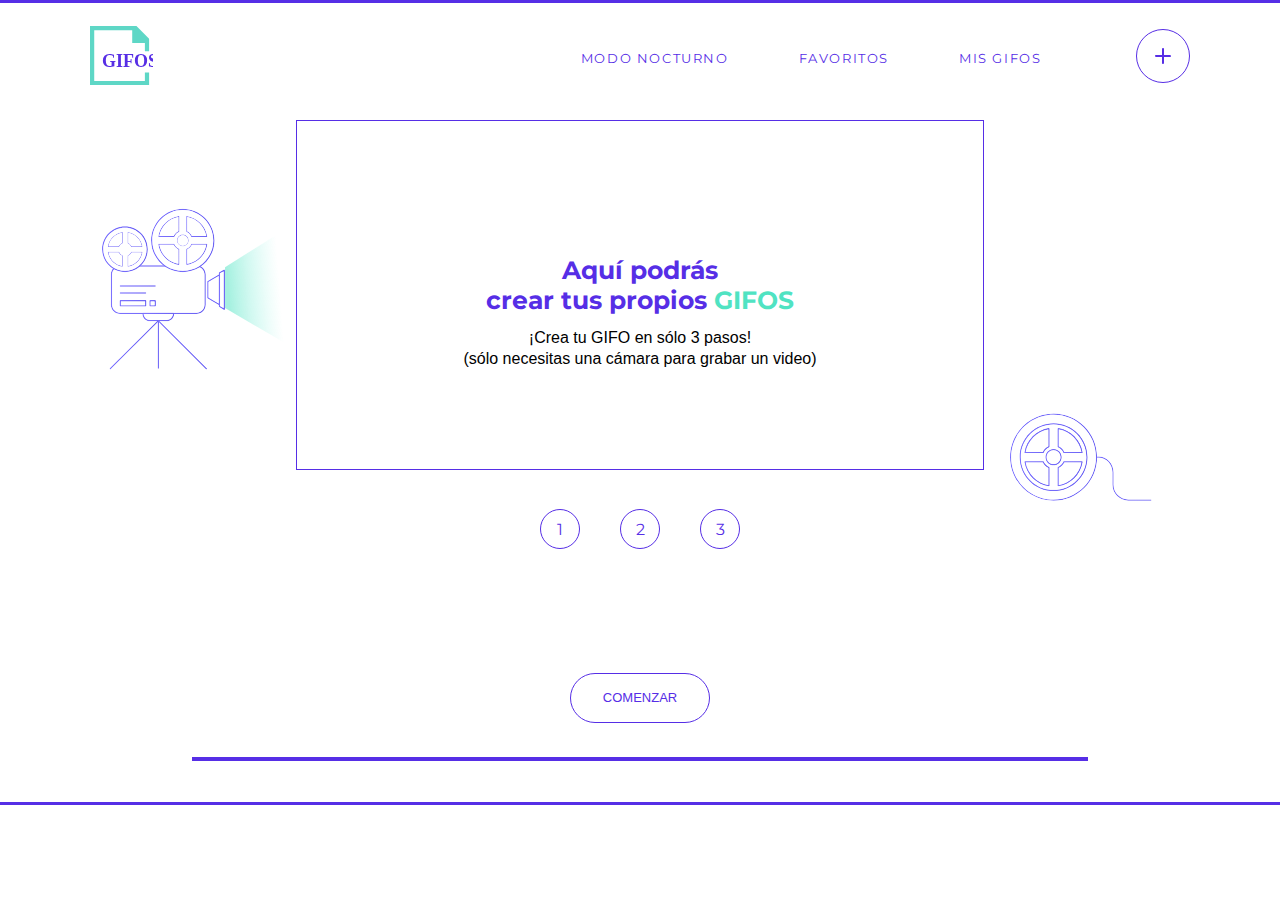
==== createGifo.html @ d7c00d46 "Added create Gifo page" ====
<!DOCTYPE html>
<html lang="en">
<head>
    <meta charset="UTF-8">
    <meta http-equiv="X-UA-Compatible" content="IE=edge">
    <meta name="viewport" content="width=device-width, initial-scale=1.0">

    <title>Document</title>
    <link rel="preconnect" href="https://fonts.googleapis.com">
    <link rel="preconnect" href="https://fonts.gstatic.com" crossorigin>
    <link href="https://fonts.googleapis.com/css2?family=Montserrat:wght@700&display=swap" rel="stylesheet">
    <link rel="stylesheet" href="styles.css">
</head>
<body>
        <header>
            <div class="container nav-bar">
                <div class="menu-imgs">
                    <a href="index.html"><img class="mob-logo-modo-noc" src="./Images/logo-mobile-modo-noct.svg" alt="home"></a>
                    <a href="index.html" class="mobile-logo"><img id="mobile-logo" src="./Images/logo-mobile.svg"
                            alt="logo"></a>
                    <a href="index.html"><img class="logo" src="./Images/logo-desktop.svg" alt="logo"></a>
                    <a href="index.html"><img class="logo-modo-noc" id="logo-modo-noc" src="./Images/Logo-modo-noc.svg"
                            alt="home"></a>
                    <img class="burger" src="./Images/burger.svg" alt="abrir menu">
                    <img class="burger-modo-noc" src="./Images/burger-modo-noct.svg" alt="abrir menu">
                    <img class="cruz" src="./Images/close.svg" alt="cerrar menu">
                    <img class="cruz-modo-noc" src="./Images/close-modo-noct.svg" alt="cerrar menu">
                </div>
        
                <div class="nav-bar-right">
                    <nav>
                        <ul class="menu">
                            <li class="modo-nocturno"><a href="#">MODO NOCTURNO</a></li>
                            <li class="modo-diurno"><a href="#">MODO DIURNO</a></li>
                            <li><a class="favoritos" href="favoritos.html">FAVORITOS</a></li>
                            <li><a class="mis-gifos" href="misgifos.html">MIS GIFOS</a></li>
                        </ul>
                    </nav>
                    <a class="plus-sign" href="./createGifo.html"><img src="./Images/button-crear-gifo.svg"
                            alt="crea tu GIFO"></a>
                    <a class="plus-sign-modo-noc" id="plus-sign-modo-noc" href="./createGifo.html"> <img
                            src="./Images/CTA-crar-gifo-modo-noc.svg" alt="crea tu GIFO"></a>
                </div>
            </div>
        </header>

            <main>
                <section id="createGifo-section">
                    <div id="camara-element">
                    <img class="camara-diurna" src="./Images/camara.svg" alt="camara">
                    <img src="./Images/camara-modo-noc.svg" alt="" class="camara-nocturna">
                    <img class="luz-camara" src="./Images/element-luz-camara.svg" alt="camara">
                    </div>
                <div id="camera-container">
                    <h5>Aquí podrás
                        </br>
                        crear tus propios <span class="gifos-verde">GIFOS</span></h5>
                        <p>¡Crea tu GIFO en sólo 3 pasos! </br>
                        (sólo necesitas una cámara para grabar un video)</p>
                </div>
                <div id="camara-second-element">
                    <img class="camara-derecha" src="./Images/pelicula.svg" alt="imagen-camara">
                    <img src="./Images/pelicula-modo-noc.svg" alt="" class="camara-derecha-nocturna">
                </div>
</section>
                <div id="camera-numbers">
                    <ul>
                        <li>1</li>
                        <li>2</li>
                        <li>3</li>
                    </ul>
                </div>
                <button id="comenzar">COMENZAR</button>
            </main>        
<script src="index.js"></script>    
</body>
</html>
---- styles.css ----
:root {
  --main-color: #562ee6;
  --main-color-hover: rgb(87, 46, 229);
  --accent-color: #50e3c2;
  --modo-nocturno-color: #37383c;
  --hover-link-color: #9cafc3;
}
* {
  margin: 0;
  padding: 0;
  box-sizing: border-box;
}
body {
  font-family: "Montserrat", sans-serif;
  margin: 0;
  border-style: solid none;
  border-color: var(--main-color);
}
.container {
  max-width: 1120px;
  margin: 0 auto;
  padding: 0 10px;
}
.container-flex {
  display: flex;
  justify-content: center;
}
nav ul {
  list-style-type: none;
  padding-right: 59.5px;
  display: flex;
  flex-direction: row;
  align-items: center;
}
.nav-bar {
  display: flex;
  justify-content: space-between;
  align-items: center;
  margin-top: 23px;
}
.nav-bar-right {
  display: flex;
  align-items: center;
}
nav li {
  letter-spacing: 0.1rem;
  font-size: 13px;
  text-align: center;
  margin: 0 25px;
}
nav li a {
  padding: 10px;
  text-decoration: none;
  color: var(--main-color);
}
nav li.active-link a {
  color: var(--hover-link-color);
}
.burger {
  display: none;
}
.burger-modo-noc {
  display: none;
}
#mobile-logo {
  display: none;
}
.plus-sign-modo-noc {
  display: none;
}
.hero-img {
  display: block;
  margin-left: auto;
  margin-right: auto;
  max-width: 339px;
  width: 100%;
  margin-top: 30px;
}
.search-icon {
  position: absolute;
  top: 29%;
  right: 8%;
  z-index: 1;
}
.search-modo-noc {
  display: none;
}
.input-wrapper {
  display: block;
  text-align: center;
  position: relative;
}
form {
  display: flex;
  justify-content: flex-start;
  align-items: center;
  text-align: center;
  padding: 0 10px;
  position: relative;
}
input {
  display: flex;
  border: none;
  max-width: 551px;
  min-height: 50px;
  border-radius: 37px;
  font-size: 16px;
  color: #9cafc3;
  line-height: 19px;
  font-family: "Roboto", sans-serif;
  padding: 0 30px;
  outline: none;
}
.search-input {
  background-color: white;
  max-width: 551px;
  text-align: left;
  margin: 0 auto;
  border: 1px solid var(--main-color);
  border-radius: 37px;
  position: relative;
}
::placeholder {
  color: var(--hover-link-color);
}
.main-gray-search {
  width: 20px;
  height: auto;
}
.dropdown-suggestions {
  color: var(--hover-link-color);
}
.list-suggestions {
  display: flex;
  align-items: center;
  list-style: none;
  padding: 5px;
  font-family: "Roboto", sans-serif;
}
.suggestions {
  margin: 20px;
  display: none;
}
.suggestions::before {
  content: " ";
  height: 1px;
  width: 90%;
  position: absolute;
  background: var(--hover-link-color);
  top: 50px;
}
.search-icon-gris {
  margin: 0;
  padding-right: 15px;
  height: auto;
}
.lupa-gris {
  margin-left: 21px;
  margin-right: 3px;
  display: none;
}
.close-search-icon {
  display: none;
}
.hero h1 {
  text-align: center;
  color: var(--main-color);
  line-height: 50px;
  margin-top: 90px;
}
.gifos-verde {
  color: var(--accent-color);
}
h3 {
  font-family: "Montserrat-Bold", sans-serif;
  font-size: 25px;
  color: var(--main-color);
  text-align: center;
  line-height: 30px;
}
p {
  font-family: "Roboto-Regular", sans-serif;
  font-size: 18px;
  color: #000000;
  text-align: center;
  line-height: 21px;
  margin-top: 12px;
  margin-bottom: 53px;
}

h4 {
  font-family: "Montserrat-Bold", sans-serif;
  font-size: 18px;
  color: #572ee5;
  text-align: center;
  line-height: 25px;
  margin-top: 73px;
}
.trending-examples {
  font-family: "Montserrat-Medium", sans-serif;
  font-size: 16px;
  color: #572ee5;
  text-align: center;
  line-height: 25px;
  margin-top: 7px;
  margin-bottom: 95px;
}
.trending-gifos {
  margin-bottom: 45px;
}
.gif-gallery {
  background-color: #f3f5f8;
  padding-top: 67px;
  padding-bottom: 182px;
}

.gallery-images {
  display: flex;
  flex-wrap: nowrap;
  column-gap: 29px;
  margin: 0 12px;
  align-items: center;
  scroll-behavior: smooth;
  overflow: scroll;
}
.gallery-images::-webkit-scrollbar {
  visibility: hidden;
}
.gallery-img {
  min-width: 310px;
  width: 100%;
  height: 230px;
}
.hover-aumentar,
.hover-favoritos,
.hover-descargar {
  padding: 0 5px;
}
.hover-aumentar,
.hover-favoritos,
.hover-descargar:hover {
  cursor: pointer;
}
.arrow-left-modo-noc {
  display: none;
}
.arrow-right-modo-noc {
  display: none;
}
.results-container {
  display: grid;
  grid-template-columns: repeat(4, 1fr);
  grid-template-rows: auto;
  justify-content: center;
  justify-items: stretch;
  margin-top: 36px;
  grid-gap: 35px 29px;
  align-items: center;
  margin-bottom: 100px;
}
.result-template {
  position: relative;
  height: 98%;
}
.result-template:hover .overlay {
  opacity: 1;
}
.image-container {
  position: relative;
  height: 98%;
}
.image-container:hover .overlay {
  opacity: 1;
}
.imagen-prueba {
  max-width: 260px;
  max-height: 200px;
  width: 100%;
  height: 200px;
}
#results {
  max-width: 1120px;
  margin: 0 auto;
  padding: 0 10px;
}
#h1-sin-resultado {
  text-align: center;
  color: var(--main-color);
  line-height: 50px;
  margin-top: 90px;
  margin-bottom: 109px;
}
#h1-sin-resultado::before {
  content: "";
  width: 300px;
  height: 1px;
  position: absolute;
}
#img-sin-resultado {
  display: block;
  margin: 0 auto;
}
#p-sin-resultado {
  color: var(--accent-color);
  text-align: center;
  font-family: Montserrat-Bold;
  font-size: 22px;
  line-height: 25px;
  margin-top: 29px;
}

/* Overlay-effects */
.overlay {
  position: absolute;
  top: 0;
  bottom: 0;
  left: 0;
  right: 0;
  height: 100%;
  width: 100%;
  background-color: rgba(87, 46, 229, 0.6);
  color: white;
  opacity: 0;
}
.overlay-user {
  position: absolute;
  bottom: 60px;
  left: 18px;
  color: white;
  margin: 0;
  text-align: left;
}
.overlay-titulo-GIFO {
  position: absolute;
  bottom: 20px;
  left: 18px;
  color: white;
  margin: 0;
  text-align: left;
}
.overlay-links {
  position: absolute;
  right: 0;
  padding: 10px;
}
.overlay-links a {
  padding: 5px;
}

/* Modal */
.modal {
  display: none;
  position: fixed;
  top: 0;
  left: 0;
  z-index: 1;
  width: 100%;
  height: 100%;
  background-color: white;
}
.modal-content {
  display: flex;
  margin-top: 78.4px;
  align-items: center;
}
.modal-container {
  max-width: 900px;
  width: 100%;
  margin: 0 auto;
}
.close-modal {
  color: var(--main-color);
  display: block;
  text-align: right;
  margin-top: 66.4px;
}
.img-aumentada {
  max-width: 695px;
  width: 100%;
  max-height: 385px;
  height: 100%;
  display: block;
  margin: 0 auto;
}
.modal-footer-span {
  display: flex;
  flex-direction: column;
}
.modal-footer {
  display: flex;
  justify-content: space-between;
  max-width: 695px;
  width: 100%;
  margin: 27px auto;
}
.modal-footer-fav {
  border: 1px solid #ced7e1;
  padding: 8px;
  border-radius: 6px;
}
.modal-footer-fav:hover {
  opacity: 0.7;
}
.modal-footer-descargar {
  border: 1px solid #ced7e1;
  border-radius: 6px;
  padding-top: 2px;
}
.modal-footer-descargar:hover {
  opacity: 0.7;
}
.modal-user {
  font-family: "Roboto-regular", sans-serif;
  font-size: 15px;
  line-height: 18px;
}
.modal-titulo-gifo {
  font-family: "Roboto-bold", sans-serif;
  font-size: 16px;
  line-height: 19px;
}

/* Footer */
footer {
  display: flex;
  justify-content: space-between;
}
footer span {
  font-size: 13px;
  font-family: "Roboto-Regular", sans-serif;
}
.text-compartir {
  margin: 50px 17px 50px 0;
}
.rights-reserved {
  margin: 50px 0;
}
footer .footer {
  display: flex;
  justify-content: flex-start;
}
.social-media {
  display: flex;
  margin-top: 50px;
}
.socialmedia-icons {
  padding: 0 10px;
}
.modo-diurno {
  display: none;
}
.show-modo-diurno {
  display: block;
}
.hide-modo-nocturno {
  display: none;
}

/*Favoritos and Mis Gifos*/

.corazon-favoritos {
  display: block;
  margin-left: auto;
  margin-right: auto;
  margin-top: 63px;
}
.icon-fav-no-content,
.icon-gifos-no-content {
  display: block;
  margin: 110px auto 24px;
}
.text-guardar-GIFO,
.text-crear-GIFO {
  color: var(--accent-color);
  font-size: 22px;
  font-family: "Montserrat-Bold", sans-serif;
  margin-bottom: 137px;
}
div.container-favoritos {
  display: grid;
  grid-template-columns: repeat(4, 1fr);
  grid-template-rows: auto;
  justify-content: center;
  justify-items: center;
  margin-top: 36px;
  grid-gap: 35px 29px;
  margin-bottom: 78px;
}
.button-ver-mas {
  padding: 78px 0 79px 0;
  display: none;
}
.button-ver-mas button {
  background-color: white;
  font-family: "Montserrat-Bold", sans-serif;
  font-size: 13px;
  line-height: 16px;
  color: var(--main-color);
  padding: 16px 32px;
  display: block;
  margin: 0 auto;
  border: 1px solid var(--main-color);
  border-radius: 40px;
  cursor: pointer;
  margin-bottom: 79px;
}
.button-ver-mas button:hover {
  background-color: var(--main-color);
  color: white;
  transition: 20ms ease-in-out;
}
.show-btn-ver-mas {
  display: block;
}
.gallery-favoritos {
  width: 100%;
  height: auto;
}
.cruz {
  display: none;
}
.cruz-modo-noc {
  display: none;
}
.mob-logo-modo-noc {
  display: none;
}
.logo-modo-noc {
  display: none;
}
.active-link {
  color: var(--hover-link-color);
}
.icon-favoritos-hover {
  display: none;
}

/* @Media */

@media (max-width: 800px) {
  .container {
    max-width: 100%;
    margin: 0;
  }
  .container-flex {
    justify-content: center;
  }
  .results-container {
    grid-template-columns: repeat(2, 1fr);
  }
  .input-wrapper {
    display: block;
    text-align: center;
  }
  .image-container {
    max-width: 243px;
    width: 100%;
  }
  .gif-gallery {
    padding-bottom: 82px;
  }
  h4 {
    margin-top: 31px;
  }
  p {
    max-width: 333px;
    text-align: center;
    margin: 7px auto 32px;
  }
  img {
    max-width: 100%;
    height: auto;
  }
  .hero-img {
    width: 100%;
    margin: 0 auto;
  }
  form input {
    margin: 0;
    padding: 0 10px;
  }
  .menu {
    display: none;
  }
  .active {
    display: block;
    position: absolute;
    width: 100%;
    height: 100vh;
    top: 0;
    left: 0;
    background-color: rgba(86, 46, 230, 0.9);
    z-index: 2;
    font-size: 15px;
    font-family: "Montserrat-Bold", sans-serif;
    padding-top: 30px;
    margin-top: 100px;
    margin-right: 0;
  }
  .search-icon {
    position: absolute;
    top: 29%;
    right: 8%;
    z-index: 1;
  }
  .search-icons {
    display: flex;
  }
  .body-modo-nocturno .active {
    background-color: #000000;
    max-width: 100%;
  }
  .body-modo-nocturno .mob-logo-modo-noc {
    display: block;
  }
  .body-modo-nocturno .search-modo-noc {
    position: absolute;
    top: 29%;
    right: 18%;
    z-index: 1;
  }
  .body-modo-nocturno #mobile-logo {
    display: none;
  }
  .body-modo-nocturno #logo-modo-noc {
    display: none;
  }
  .body-modo-nocturno .burger-modo-noc {
    display: block;
  }
  .body-modo-nocturno .burger {
    display: block;
  }
  .body-modo-nocturno .open .burger-modo-noc {
    display: none;
  }
  .body-modo-nocturno .open .cruz-modo-noc {
    display: block;
  }
  .body-modo-nocturno #plus-sign-modo-noc {
    display: none;
  }
  .body-modo-nocturno #arrow-left-modo-noc {
    display: none;
  }
  .body-modo-nocturno #arrow-right-modo-noc {
    display: none;
  }
  .body-modo-nocturno .search-icon {
    display: none;
  }
  .social-media {
    margin-top: 0;
  }
  .text-compartir {
    margin-bottom: 22px;
  }
  .rights-reserved {
    margin-top: 46px;
    margin-bottom: 23px;
  }
  .logo {
    display: none;
  }
  a .mobile-logo,
  #mobile-logo {
    display: block;
    margin-top: 10px;
  }
  .burger {
    display: inline;
  }
  .open .burger {
    display: none;
  }
  .open .cruz {
    display: block;
  }
  .menu-imgs {
    display: flex;
    justify-content: space-between;
    padding: 20px;
  }

  nav li {
    padding: 0;
  }
  nav li a {
    padding: 20px 0;
    text-align: center;
    width: 100%;
    display: inline-block;
    text-decoration: none;
    position: relative;
    color: white;
  }
  nav li a:hover {
    color: white;
  }
  nav ul {
    z-index: -1;
    margin-top: 80px;
    padding-right: 0;
  }
  nav ul li a::after {
    content: " ";
    height: 1px;
    width: 10%;
    position: absolute;
    background: white;
    left: 50%;
    bottom: 0;
    margin: 0 auto;
    transform: translateX(-50%);
    margin: 10px 0;
  }

  .nav-bar {
    display: inline-block;
    width: 100%;
  }
  .gallery-images {
    display: flex;
    justify-content: flex-start;
    column-gap: 22px;
    overflow-x: auto;
    overflow-y: hidden;
    white-space: nowrap;
  }
  .gallery-img {
    padding: 0;
    max-width: 243px;
    height: 200px;
    width: auto;
  }

  .hero h1 {
    font-size: 25px;
    line-height: 33px;
    text-align: center;
    max-width: 80%;
    margin: 20px auto;
  }
  nav {
    padding: 0 20px;
  }
  .plus-sign {
    display: none;
  }
  .plus-sign-modo-noc {
    display: none;
  }
  .cruz-modo-noc {
    display: none;
  }
  .trending-examples {
    margin: 0 auto;
    max-width: 225px;
    text-align: center;
  }
  .arrow-icon {
    display: none;
  }
  .arrow-icon-active {
    display: none;
  }

  footer {
    flex-direction: column;
  }
  footer .footer {
    justify-content: center;
    flex-direction: column;
    align-items: center;
  }
  footer span {
    display: block;
    text-align: center;
    margin: 47px 0 23px 0;
  }
  div.container-favoritos {
    grid-template-columns: repeat(2, 1fr);
    margin: 21px 21px 78px 21px;
  }
  .button-ver-mas {
    margin-bottom: 76px;
  }
  footer a .facebook {
    padding: 0;
    padding-right: 10px;
  }
  footer a .twitter {
    margin: 0;
  }
  footer a .instagram {
    margin: 0;
  }
}

/* Modo Norturno */

.body-modo-nocturno {
  background-color: var(--modo-nocturno-color);
  border-color: black;
}
.body-modo-nocturno h1 {
  color: white;
}
.body-modo-nocturno h3 {
  color: white;
}
.body-modo-nocturno h4 {
  color: white;
}
.body-modo-nocturno p {
  color: white;
}
.body-modo-nocturno a {
  color: white;
}
.body-modo-nocturno input {
  background-color: var(--modo-nocturno-color);
}
.body-modo-nocturno ::placeholder {
  color: white;
}
.body-modo-nocturno .gif-gallery {
  background-color: #222326;
}
.body-modo-nocturno footer span {
  color: white;
}
.body-modo-nocturno .logo-modo-noc {
  display: block;
}
.body-modo-nocturno .logo {
  display: none;
}
.body-modo-nocturno .plus-sign {
  display: none;
}
.body-modo-nocturno .plus-sign-modo-noc {
  display: block;
}
.body-modo-nocturno .button-ver-mas button {
  color: white;
  background-color: transparent;
  border: 1px solid white;
}
.body-modo-nocturno .button-ver-mas button:hover {
  color: black;
  background-color: white;
}
.body-modo-nocturno .arrow-right-modo-noc {
  display: block;
}
.body-modo-nocturno .arrow-left-modo-noc {
  display: block;
}
.body-modo-nocturno .arrow-icon {
  display: none;
}
.body-modo-nocturno .arrow-icon-active {
  display: none;
}

.body-modo-nocturno .burger {
  display: none;
}
.body-modo-nocturno .cruz {
  display: none;
}
.body-modo-nocturno .cruz-modo-noc {
  display: none;
}
.body-modo-nocturno .search-icon {
  display: none;
}
.body-modo-nocturno .search-modo-noc {
  display: block;
  position: absolute;
  top: 29%;
  right: 8%;
  z-index: 1;
}
.body-modo-nocturno .search-input {
  background-color: var(--modo-nocturno-color);
  border-color: white;
}
.body-modo-nocturno .camara-diurna {
  display: none;
}
.body-modo-nocturno .camara-nocturna {
  display: block;
}
.body-modo-nocturno .camara-derecha-nocturna {
  display: block;
}
.body-modo-nocturno .camara-derecha {
  display: none;
}
.body-modo-nocturno #camera-container h5 {
  color: white;
}

/* Create GIFO */
#camera-container {
  border: solid 1px var(--main-color);
  max-width: 688px;
  max-height: 390px;
  margin: 30px auto 20px;
}
#camera-container p {
  font-size: 16px;
  margin-bottom: 100px;
}
h5 {
  color: var(--main-color);
  text-align: center;
  font-size: 25px;
  margin: 134px 0 0;
}
#camera-numbers {
  margin-bottom: 100px;
}
#camera-numbers::after {
  content: " ";
  height: 4px;
  width: 70%;
  position: absolute;
  background: var(--main-color);
  left: 50%;
  top: 83%;
  margin: 0 auto;
  transform: translateX(-50%);
  margin: 10px 0;
}
#camera-numbers li {
  list-style: none;
  width: 40px;
  height: 40px;
  color: var(--main-color);
  background-color: white;
  border: solid var(--main-color) 1px;
  border-radius: 50%;
  margin: 19px 20px 24px;
  padding: 10px;
  text-align: center;
}
#camera-numbers li:hover {
  color: white;
  background-color: var(--main-color);
  cursor: pointer;
}

#camera-numbers ul {
  display: flex;
  justify-content: center;
}
#comenzar {
  background-color: white;
  font-family: "Montserrat-Bold", sans-serif;
  font-size: 13px;
  line-height: 16px;
  color: var(--main-color);
  padding: 16px 32px;
  display: block;
  margin: 0 auto;
  border: 1px solid var(--main-color);
  border-radius: 40px;
  cursor: pointer;
  margin-bottom: 79px;
}
#comenzar:hover {
  background-color: var(--main-color);
  color: white;
  transition: 20ms ease-in-out;
}
#camara-element {
  position: absolute;
  display: flex;
  top: 25%;
  left: 8%;
}
#camara-second-element {
  position: absolute;
  right: 10%;
  bottom: -10%;
}
#createGifo-section {
  position: relative;
}
.luz-camara {
  opacity: 0.5;
}
.camara-nocturna {
  display: none;
}
.camara-derecha-nocturna {
  display: none;
}
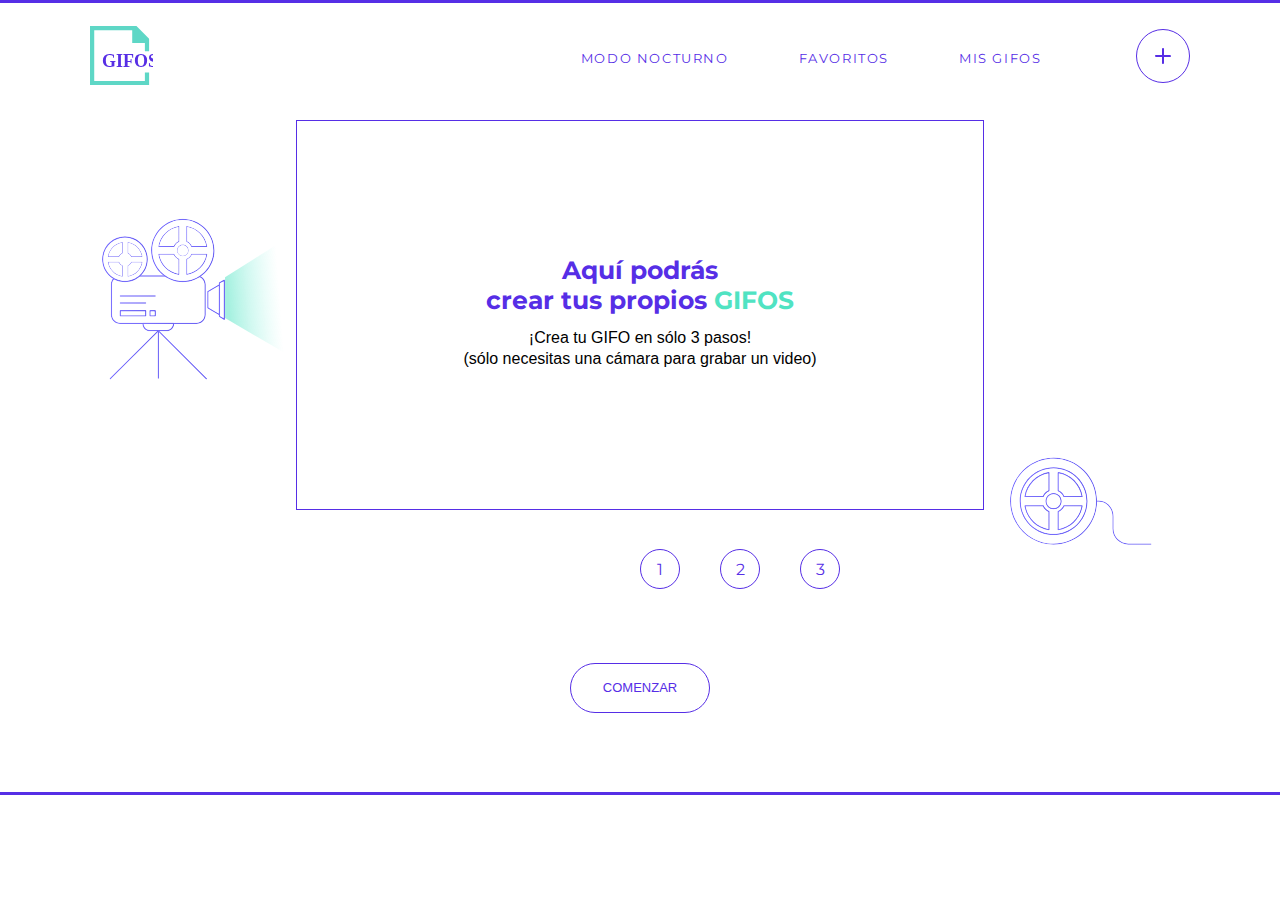
==== commit 015ba492: "working on JS for createGifo" ====
--- a/createGifo.html
+++ b/createGifo.html
@@ -52,26 +52,35 @@
                     <img class="luz-camara" src="./Images/element-luz-camara.svg" alt="camara">
                     </div>
                 <div id="camera-container">
-                    <h5>Aquí podrás
+                    <h5 id="titulo-camara">Aquí podrás
                         </br>
                         crear tus propios <span class="gifos-verde">GIFOS</span></h5>
-                        <p>¡Crea tu GIFO en sólo 3 pasos! </br>
+                        <p id="texto-camara">¡Crea tu GIFO en sólo 3 pasos! </br>
                         (sólo necesitas una cámara para grabar un video)</p>
+                        <video src="#"></video>
+                        <img src="" alt="" id="recorded-gif">
                 </div>
                 <div id="camara-second-element">
                     <img class="camara-derecha" src="./Images/pelicula.svg" alt="imagen-camara">
                     <img src="./Images/pelicula-modo-noc.svg" alt="" class="camara-derecha-nocturna">
                 </div>
 </section>
-                <div id="camera-numbers">
+                <div class="camera-numbers">
                     <ul>
-                        <li>1</li>
-                        <li>2</li>
-                        <li>3</li>
+                        <li id="number-one">1</li>
+                        <li id="number-two">2</li>
+                        <li id="number-3">3</li>
                     </ul>
+                    <div id="time-recording">
+                        <span>00:00:00</span>
+                    </div>
                 </div>
-                <button id="comenzar">COMENZAR</button>
+                <button class ="create-gif-btn" id="comenzar">COMENZAR</button>
+                <button class ="create-gif-btn" id="grabar">GRABAR</button>
+                <button class="create-gif-btn" id="finalizar">FINALIZAR</button>
+                
             </main>        
-<script src="index.js"></script>    
+<script src="createGifo.js"></script>    
+<script src="https://www.WebRTC-Experiment.com/RecordRTC.js"></script>
 </body>
 </html>--- a/styles.css
+++ b/styles.css
@@ -230,11 +230,6 @@
   min-width: 310px;
   width: 100%;
   height: 230px;
-}
-.hover-aumentar,
-.hover-favoritos,
-.hover-descargar {
-  padding: 0 5px;
 }
 .hover-aumentar,
 .hover-favoritos,
@@ -920,10 +915,13 @@
   font-size: 25px;
   margin: 134px 0 0;
 }
-#camera-numbers {
-  margin-bottom: 100px;
-}
-#camera-numbers::after {
+.camera-numbers {
+  margin-bottom: 50px;
+  display: flex;
+  justify-content: center;
+  align-items: center;
+}
+/* .camera-numbers::after {
   content: " ";
   height: 4px;
   width: 70%;
@@ -934,8 +932,8 @@
   margin: 0 auto;
   transform: translateX(-50%);
   margin: 10px 0;
-}
-#camera-numbers li {
+} */
+.camera-numbers li {
   list-style: none;
   width: 40px;
   height: 40px;
@@ -947,17 +945,18 @@
   padding: 10px;
   text-align: center;
 }
-#camera-numbers li:hover {
+.camera-numbers li:hover {
   color: white;
   background-color: var(--main-color);
   cursor: pointer;
 }
 
-#camera-numbers ul {
+.camera-numbers ul {
   display: flex;
   justify-content: center;
-}
-#comenzar {
+  margin-left: 200px;
+}
+.create-gif-btn {
   background-color: white;
   font-family: "Montserrat-Bold", sans-serif;
   font-size: 13px;
@@ -971,10 +970,16 @@
   cursor: pointer;
   margin-bottom: 79px;
 }
-#comenzar:hover {
+.create-gif-btn:hover {
   background-color: var(--main-color);
   color: white;
   transition: 20ms ease-in-out;
+}
+#grabar {
+  display: none;
+}
+#finalizar {
+  display: none;
 }
 #camara-element {
   position: absolute;
@@ -999,3 +1004,17 @@
 .camara-derecha-nocturna {
   display: none;
 }
+.camera-numbers .number-active {
+  background-color: var(--main-color);
+  color: white;
+}
+video {
+  display: block;
+  margin: 0 auto;
+  padding: 30px;
+}
+#time-recording {
+  color: var(--main-color);
+  padding-left: 130px;
+  display: none;
+}
